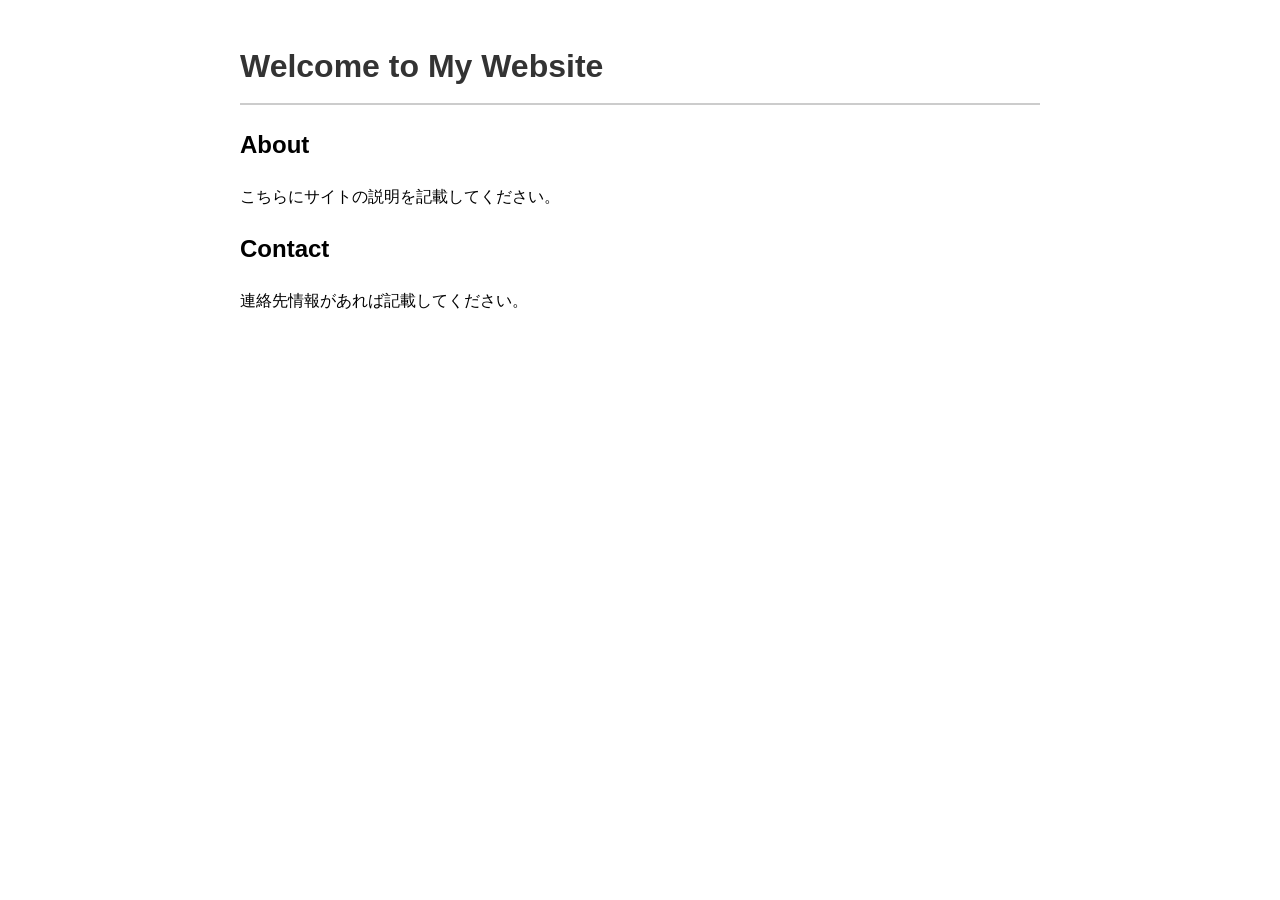
==== index.html @ 3e6b1bff "indexhtmlを追加 初期ページとしてindexhtmlを追加しました" ====
<!DOCTYPE html>
<html lang="ja">
<head>
    <meta charset="UTF-8">
    <meta name="viewport" content="width=device-width, initial-scale=1.0">
    <title>My Website</title>
    <style>
        body {
            font-family: Arial, sans-serif;
            max-width: 800px;
            margin: 0 auto;
            padding: 20px;
            line-height: 1.6;
        }
        h1 {
            color: #333;
            border-bottom: 2px solid #ccc;
            padding-bottom: 10px;
        }
        .section {
            margin: 20px 0;
        }
    </style>
</head>
<body>
    <h1>Welcome to My Website</h1>
    
    <div class="section">
        <h2>About</h2>
        <p>こちらにサイトの説明を記載してください。</p>
    </div>

    <div class="section">
        <h2>Contact</h2>
        <p>連絡先情報があれば記載してください。</p>
    </div>
</body>
</html>
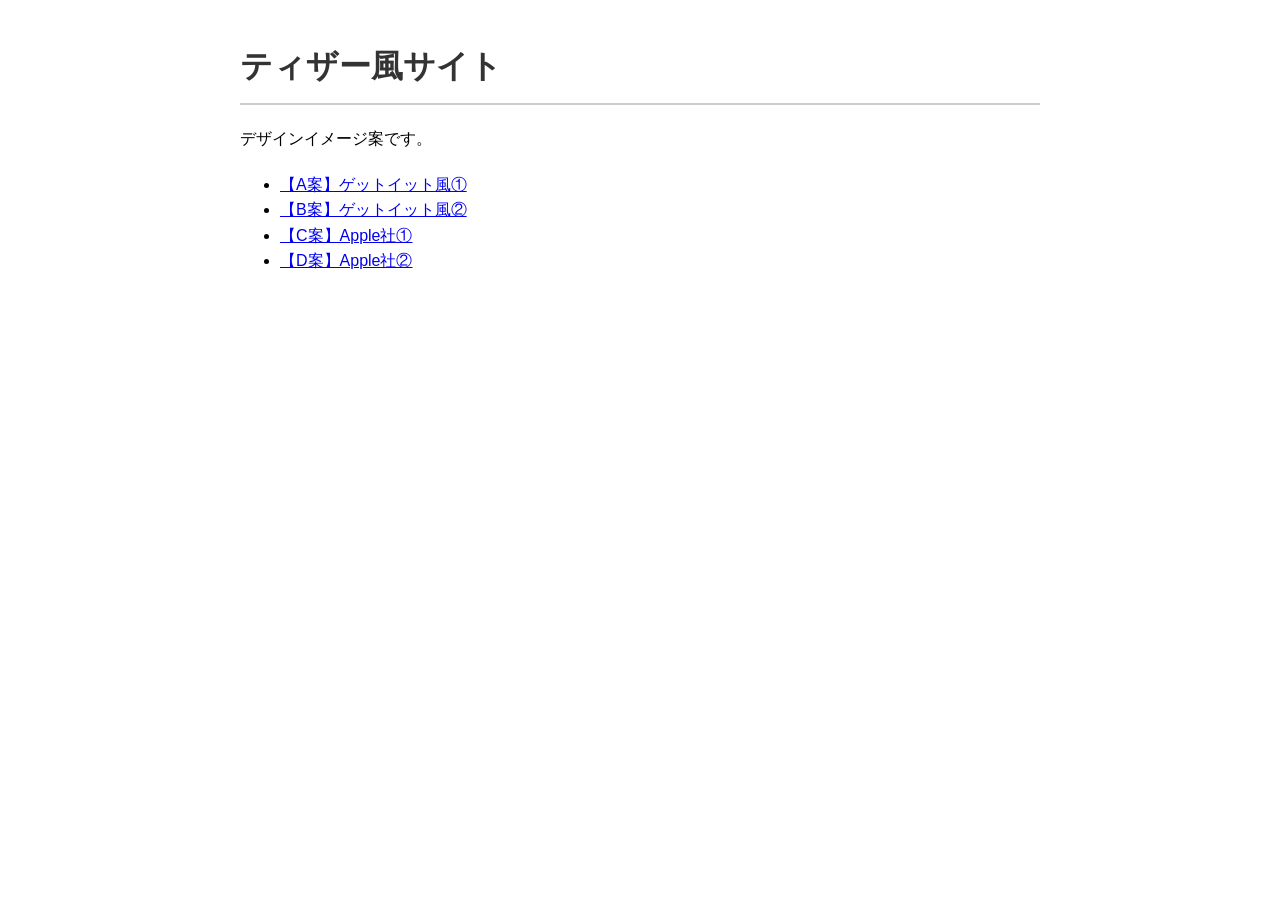
==== commit 6a4c9dee: "内容を変更 ideasフォルダ内の各ページへのリンクを記載しました。" ====
--- a/index.html
+++ b/index.html
@@ -23,16 +23,16 @@
     </style>
 </head>
 <body>
-    <h1>Welcome to My Website</h1>
+    <h1>ティザー風サイト</h1>
     
     <div class="section">
-        <h2>About</h2>
-        <p>こちらにサイトの説明を記載してください。</p>
+        <p>デザインイメージ案です。</p>
     </div>
-
-    <div class="section">
-        <h2>Contact</h2>
-        <p>連絡先情報があれば記載してください。</p>
-    </div>
+    <ul>
+        <li><a href="ideas/A.html">【A案】ゲットイット風①</a></li>
+        <li><a href="ideas/B.html">【B案】ゲットイット風②</a></li>
+        <li><a href="ideas/C/index.html">【C案】Apple社①</a></li>
+        <li><a href="ideas/D/index.html">【D案】Apple社②</a></li>
+    </ul>
 </body>
 </html>
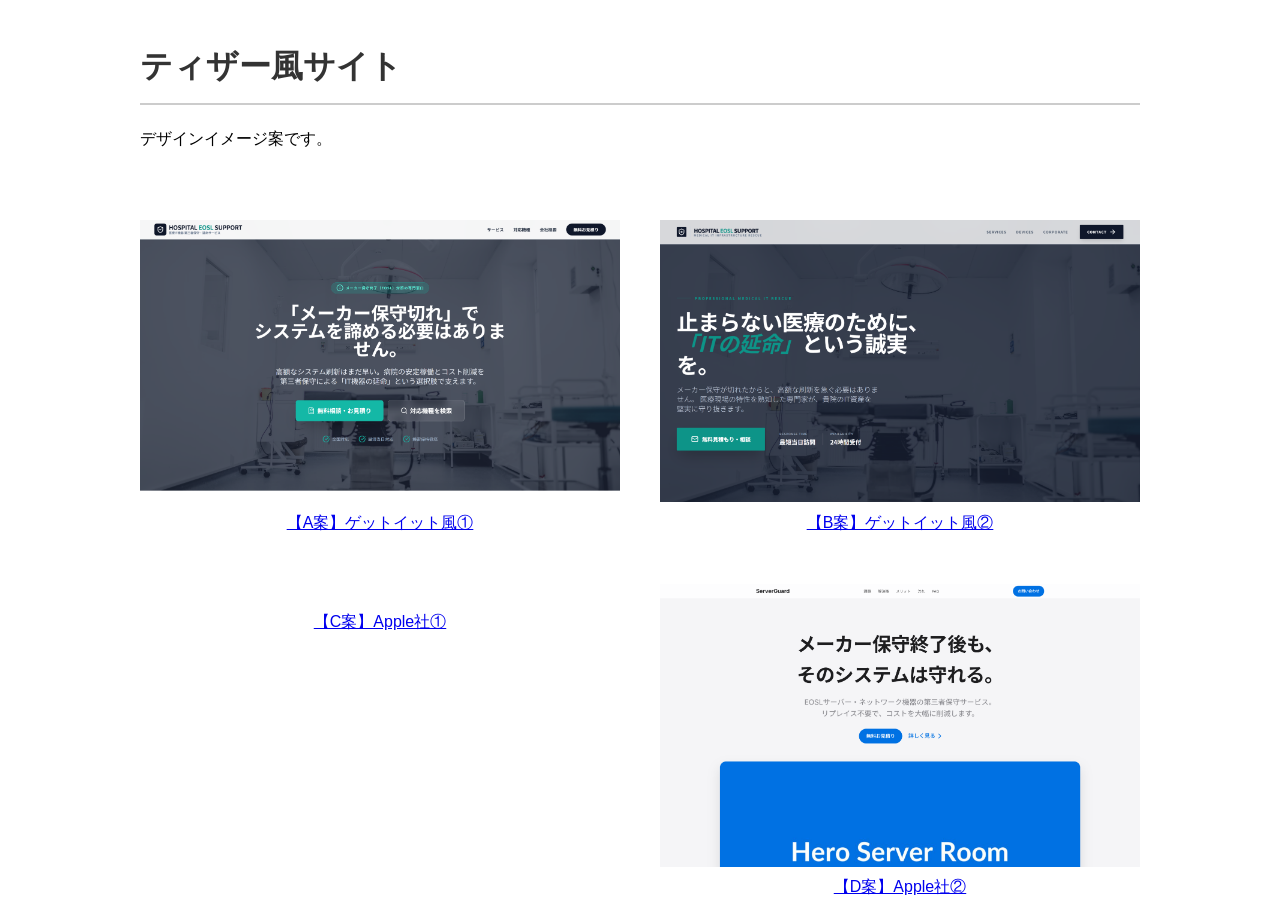
==== commit 4f6e0779: "スタイリングの修正 サムネを追加し、内容が確認しやすいようにしました。" ====
--- a/index.html
+++ b/index.html
@@ -7,7 +7,7 @@
     <style>
         body {
             font-family: Arial, sans-serif;
-            max-width: 800px;
+            max-width: 1000px;
             margin: 0 auto;
             padding: 20px;
             line-height: 1.6;
@@ -28,11 +28,46 @@
     <div class="section">
         <p>デザインイメージ案です。</p>
     </div>
-    <ul>
-        <li><a href="ideas/A.html">【A案】ゲットイット風①</a></li>
-        <li><a href="ideas/B.html">【B案】ゲットイット風②</a></li>
-        <li><a href="ideas/C/index.html">【C案】Apple社①</a></li>
-        <li><a href="ideas/D/index.html">【D案】Apple社②</a></li>
+    <ul class="linklist">
+        <li><a href="ideas/A.html">
+            <figure><img src="ideas/thumbs/ideas_A.png" alt="" width="" height=""></figure>
+            【A案】ゲットイット風①</a></li>
+        <li><a href="ideas/B.html">
+            <figure><img src="ideas/thumbs/ideas_B.png" alt="" width="" height=""></figure>
+            【B案】ゲットイット風②</a></li>
+        <li><a href="ideas/C/index.html">
+            <figure><img src="ideas/thumbs/ideas_C.png" alt="" width="" height=""></figure>
+            【C案】Apple社①</a></li>
+        <li><a href="ideas/D/index.html">
+            <figure><img src="ideas/thumbs/ideas_D.png" alt="" width="" height=""></figure>
+            【D案】Apple社②</a></li>
     </ul>
+    <style>
+        .linklist {
+            list-style: none;
+            margin: 0;
+            padding: 0;
+            display: flex;
+            flex-wrap: wrap;
+            justify-content: space-between;
+        }
+        li {
+            width: 48%;
+            text-align: center;
+            margin: 3rem 0 0 0;
+        }
+        figure {
+            margin: 0;
+        }
+        figure img {
+            max-width: 100%;
+            height: auto;
+        }
+        @media screen and (max-width:600px) {
+            li  {
+                width: 100%;
+            }
+        }
+    </style>
 </body>
 </html>
